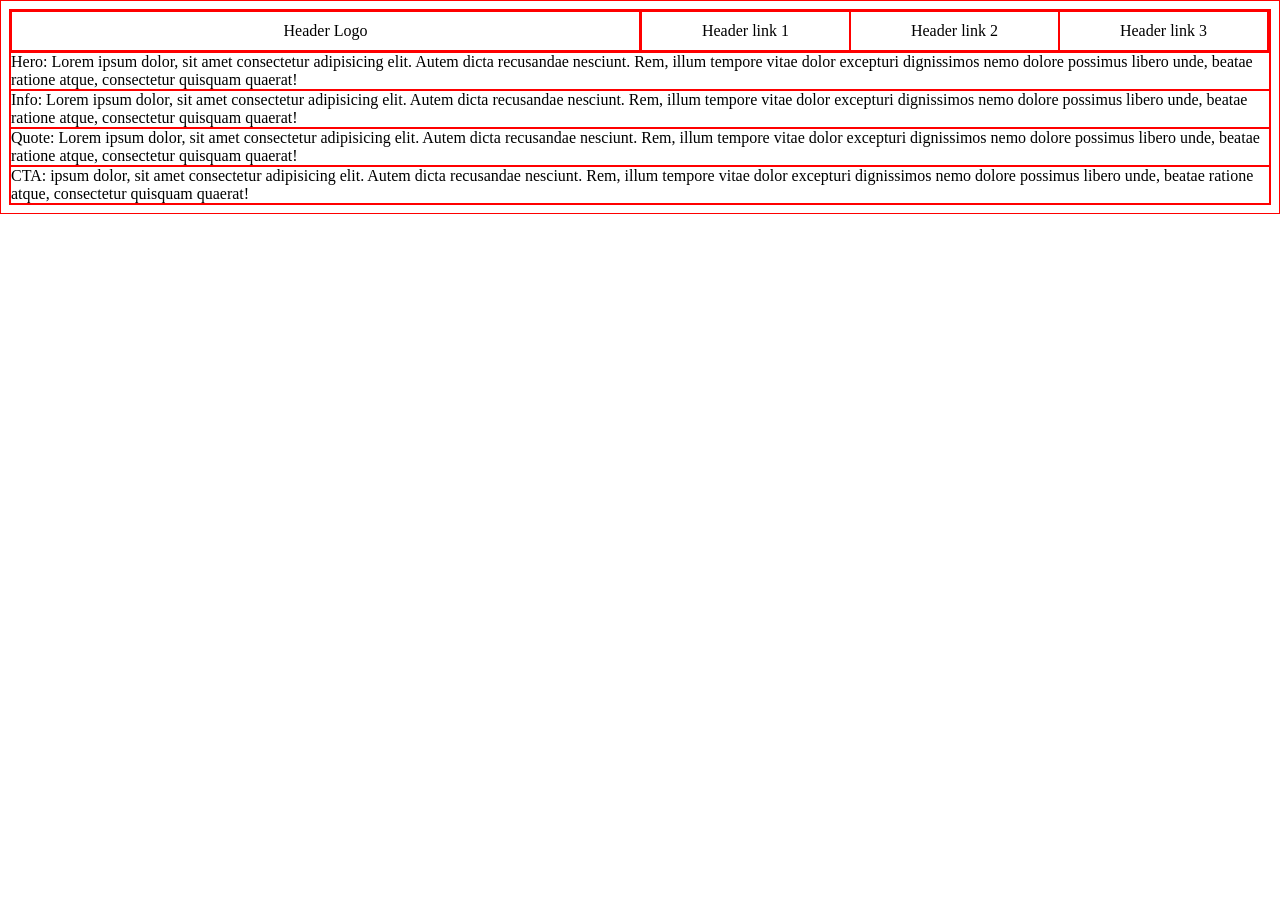
==== root/index.html @ 77e2e746 "Create header structure" ====
<!DOCTYPE html>
<html lang="en">
<head>
    <meta charset="UTF-8">
    <meta name="viewport" content="width=device-width, initial-scale=1.0">
    <title>Local Refills</title>
    <link rel="stylesheet" href="styles.css">
</head>
<body>
    <div class="navigation">
        <div class="header_logo">Header Logo</div>
        <div class="header_links">
            <div class="hl_item">Header link 1</div>
            <div class="hl_item">Header link 2</div>
            <div class="hl_item">Header link 3</div>
        </div>
    </div>  
    
    



    <div class="Hero">Hero: Lorem ipsum dolor, sit amet consectetur adipisicing elit. Autem dicta recusandae nesciunt. Rem, illum tempore vitae dolor excepturi dignissimos nemo dolore possimus libero unde, beatae ratione atque, consectetur quisquam quaerat!</div>
    <div class="Info">Info: Lorem ipsum dolor, sit amet consectetur adipisicing elit. Autem dicta recusandae nesciunt. Rem, illum tempore vitae dolor excepturi dignissimos nemo dolore possimus libero unde, beatae ratione atque, consectetur quisquam quaerat!</div>    
    <div class="Quote">Quote: Lorem ipsum dolor, sit amet consectetur adipisicing elit. Autem dicta recusandae nesciunt. Rem, illum tempore vitae dolor excepturi dignissimos nemo dolore possimus libero unde, beatae ratione atque, consectetur quisquam quaerat!</div>
    <div class="CTA">CTA: ipsum dolor, sit amet consectetur adipisicing elit. Autem dicta recusandae nesciunt. Rem, illum tempore vitae dolor excepturi dignissimos nemo dolore possimus libero unde, beatae ratione atque, consectetur quisquam quaerat!</div>
    
</body>
</html>
---- root/styles.css ----
* {
    box-sizing: border-box;
    border: 1px solid red;
}

.navigation {
    display: flex;
}

.navigation div {
    flex: 1;
    display: flex;
    height: 40px;
    justify-content: center;
    align-items: center;
}

.header_logo {
    
}

.header_links {
    flex: 1;
}

.hl_item {
    
}

.hero {
    flex
}
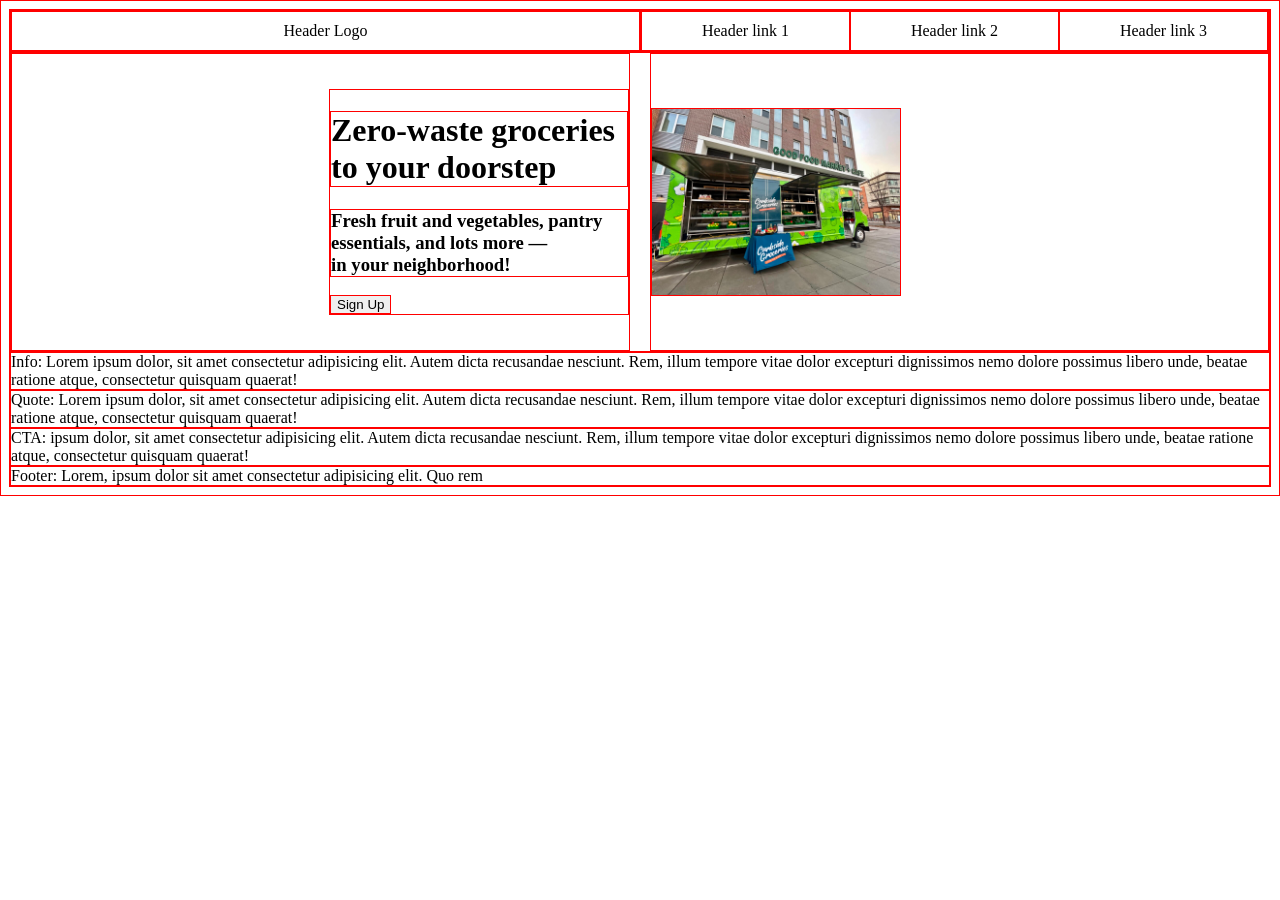
==== commit 80e16f04: "Structure hero content" ====
--- a/root/index.html
+++ b/root/index.html
@@ -20,10 +20,27 @@
 
 
 
-    <div class="Hero">Hero: Lorem ipsum dolor, sit amet consectetur adipisicing elit. Autem dicta recusandae nesciunt. Rem, illum tempore vitae dolor excepturi dignissimos nemo dolore possimus libero unde, beatae ratione atque, consectetur quisquam quaerat!</div>
-    <div class="Info">Info: Lorem ipsum dolor, sit amet consectetur adipisicing elit. Autem dicta recusandae nesciunt. Rem, illum tempore vitae dolor excepturi dignissimos nemo dolore possimus libero unde, beatae ratione atque, consectetur quisquam quaerat!</div>    
-    <div class="Quote">Quote: Lorem ipsum dolor, sit amet consectetur adipisicing elit. Autem dicta recusandae nesciunt. Rem, illum tempore vitae dolor excepturi dignissimos nemo dolore possimus libero unde, beatae ratione atque, consectetur quisquam quaerat!</div>
+    <div class="hero">
+        <div>
+            <div class="hero_content">
+                <h1>Zero-waste groceries to your doorstep</h1>
+                <h3>Fresh fruit and vegetables, pantry essentials, and lots more &mdash; <br>in your neighborhood!  </h3>
+                <button class="button">Sign Up</button>
+            </div>
+            
+        </div>
+          <div class="hero_image">
+             <img src="images/mobile grocery.jpg" alt="" height="auto" width="250px">
+          </div>
+    </div>
+
+
+
+
+    <div class="info">Info: Lorem ipsum dolor, sit amet consectetur adipisicing elit. Autem dicta recusandae nesciunt. Rem, illum tempore vitae dolor excepturi dignissimos nemo dolore possimus libero unde, beatae ratione atque, consectetur quisquam quaerat!</div>    
+    <div class="quote">Quote: Lorem ipsum dolor, sit amet consectetur adipisicing elit. Autem dicta recusandae nesciunt. Rem, illum tempore vitae dolor excepturi dignissimos nemo dolore possimus libero unde, beatae ratione atque, consectetur quisquam quaerat!</div>
     <div class="CTA">CTA: ipsum dolor, sit amet consectetur adipisicing elit. Autem dicta recusandae nesciunt. Rem, illum tempore vitae dolor excepturi dignissimos nemo dolore possimus libero unde, beatae ratione atque, consectetur quisquam quaerat!</div>
+    <div class="footer">Footer: Lorem, ipsum dolor sit amet consectetur adipisicing elit. Quo rem</div>
     
 </body>
 </html>
--- a/root/styles.css
+++ b/root/styles.css
@@ -5,28 +5,50 @@
 
 .navigation {
     display: flex;
+    flex: 1;
 }
 
 .navigation div {
+    
+    display: flex;
     flex: 1;
-    display: flex;
     height: 40px;
     justify-content: center;
     align-items: center;
-}
-
-.header_logo {
-    
 }
 
 .header_links {
     flex: 1;
 }
 
-.hl_item {
-    
+.hero {
+    display: flex;
+    flex: 1;
+    flex-direction: row;
+    height: 300px;
 }
 
-.hero {
-    flex
+.hero > div {
+    display: flex;
+    flex-direction: column;
+    justify-content: center;
+    flex: 1;
+    align-items:flex-start;
 }
+
+.hero_content {
+    height: auto;
+    width: 300px;
+    justify-content: right;
+    margin-left: auto;
+    margin: right 40px;
+}
+
+.hero_image {
+    height: auto;
+    width: 200px;
+    display: flex;
+    justify-content: left;
+    margin-left: 20px;
+    align-items: center;
+}
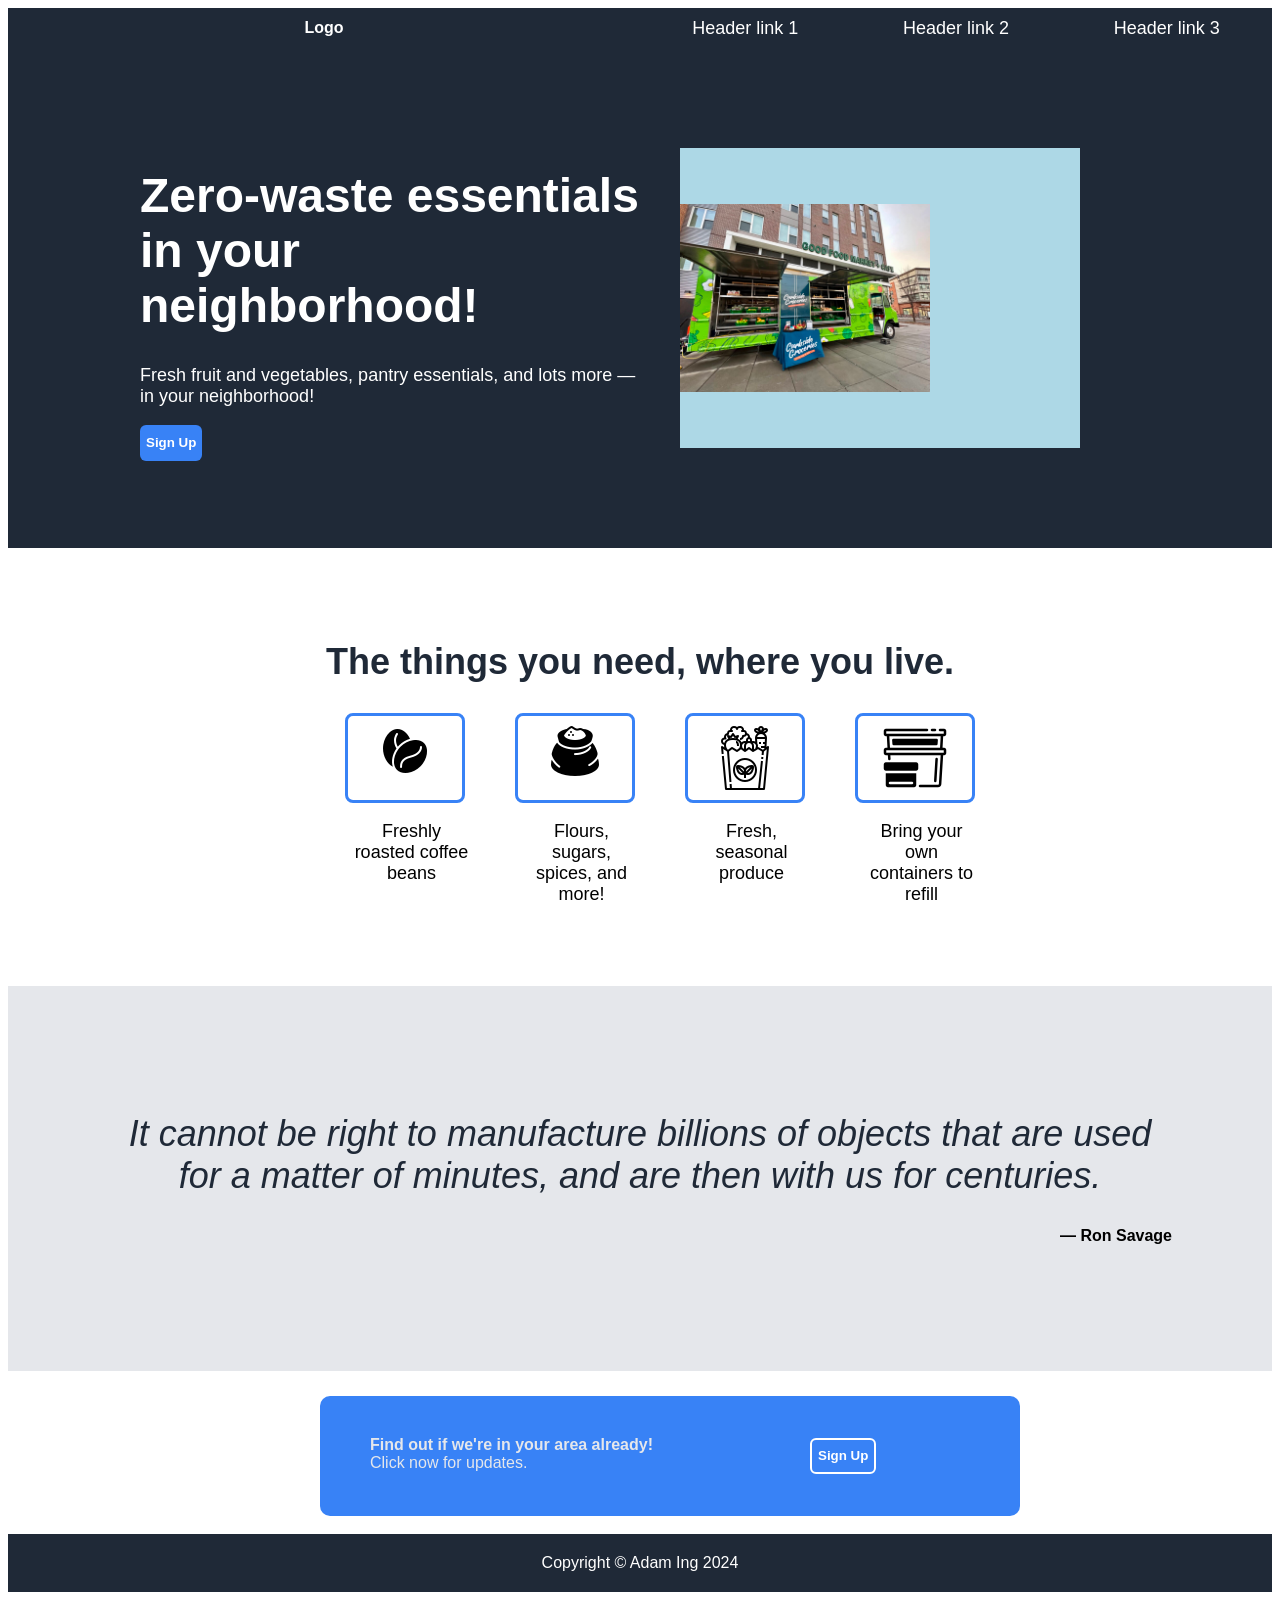
==== commit fdadd660: "Finish styles. Add CTA and footer." ====
--- a/root/index.html
+++ b/root/index.html
@@ -8,39 +8,76 @@
 </head>
 <body>
     <div class="navigation">
-        <div class="header_logo">Header Logo</div>
+        <div><strong>Logo</strong></div>
         <div class="header_links">
-            <div class="hl_item">Header link 1</div>
-            <div class="hl_item">Header link 2</div>
-            <div class="hl_item">Header link 3</div>
+            <div>Header link 1</div>
+            <div>Header link 2</div>
+            <div>Header link 3</div>
         </div>
-    </div>  
-    
-    
-
-
-
+    </div>      
+  
     <div class="hero">
         <div>
             <div class="hero_content">
-                <h1>Zero-waste groceries to your doorstep</h1>
-                <h3>Fresh fruit and vegetables, pantry essentials, and lots more &mdash; <br>in your neighborhood!  </h3>
-                <button class="button">Sign Up</button>
+                <h1>Zero-waste essentials in your neighborhood!</h1>
+                <p>Fresh fruit and vegetables, pantry essentials, and lots more &mdash; in your neighborhood!  </p>
+                <button class="button1">Sign Up</button>
             </div>
             
         </div>
+        <div>
           <div class="hero_image">
              <img src="images/mobile grocery.jpg" alt="" height="auto" width="250px">
           </div>
+        </div>
     </div>
 
+    <div class="info">
+        <div class="info_h1"><h2>The things you need, where you live.</h2></div>
+        <div class="info_main">
+            <div class="info_container">
+                <div class="info_image">
+                    <img src="images/icons8-coffee-beans-50.png" alt="">
+                </div>
+                <p class="info_panel">Freshly roasted coffee beans</p>
+            </div>
+            <div class="info_container">
+                <div class="info_image">
+                    <img src="images/icons8-flour-50.png" alt="">
+                </div>
+                <p class="info_panel">Flours, sugars, spices, and more!</p>
+            </div>
+            <div class="info_container">
+                <div class="info_image">
+                    <img src="images/icons8-vegetables-64.png" alt="">
+                </div>
+                <p class="info_panel">Fresh, seasonal produce</p>
+            </div>
+            <div class="info_container">
+                <div class="info_image">
+                    <img src="images/icons8-food-storage-64.png" alt="">
+                </div>
+                <p class="info_panel">Bring your own containers to refill</p>
+            </div>
+           
+        </div>
+    </div>
+        
+    <div class="quote">
+        <div class="quote_txt">It cannot be right to manufacture billions of objects that are used for a matter of minutes, and are then with us for centuries.</div>
+        <div class="quote_id">&mdash; Ron Savage</div>
+    </div>
+    
+    <div class="CTA">
+        <div class="CTA_inset">
+            <div class="CTA_content_1"><strong>Find out if we're in your area already!</strong><br> Click now for updates.</div>
+            <div class="CTA_content_2"><button class="button2">Sign Up</button></div>
+        </div>
 
-
-
-    <div class="info">Info: Lorem ipsum dolor, sit amet consectetur adipisicing elit. Autem dicta recusandae nesciunt. Rem, illum tempore vitae dolor excepturi dignissimos nemo dolore possimus libero unde, beatae ratione atque, consectetur quisquam quaerat!</div>    
-    <div class="quote">Quote: Lorem ipsum dolor, sit amet consectetur adipisicing elit. Autem dicta recusandae nesciunt. Rem, illum tempore vitae dolor excepturi dignissimos nemo dolore possimus libero unde, beatae ratione atque, consectetur quisquam quaerat!</div>
-    <div class="CTA">CTA: ipsum dolor, sit amet consectetur adipisicing elit. Autem dicta recusandae nesciunt. Rem, illum tempore vitae dolor excepturi dignissimos nemo dolore possimus libero unde, beatae ratione atque, consectetur quisquam quaerat!</div>
-    <div class="footer">Footer: Lorem, ipsum dolor sit amet consectetur adipisicing elit. Quo rem</div>
+    </div>
+    <br>
+    
+    <div class="footer">Copyright © Adam Ing 2024</div>
     
 </body>
 </html>
--- a/root/styles.css
+++ b/root/styles.css
@@ -1,11 +1,37 @@
 * {
+    /*
+    border: 1px solid red;*/
     box-sizing: border-box;
-    border: 1px solid red;
+    font-family: 'Lucida Sans', 'Lucida Sans Regular', 'Lucida Grande', 'Lucida Sans Unicode', Geneva, Verdana, sans-serif;
+} 
+
+.button1 {
+    background-color: #3882F6;
+    color: white;
+    font-weight: bold;
+    height: 36px;
+    width: fit-content;
+    border-radius: 6px;
+    border: none;
+}
+
+.button2 {
+    background-color: #3882F6;
+    color: white;
+    font-weight: bold;
+    height: 36px;
+    width: fit-content;
+    border-radius: 6px;
+    border-color: white;
+    border: solid 2px;
 }
 
 .navigation {
-    display: flex;
-    flex: 1;
+    background-color: #1F2937;
+    color: white;
+    display: flex;
+    flex: 1;
+    
 }
 
 .navigation div {
@@ -17,38 +43,169 @@
     align-items: center;
 }
 
-.header_links {
+.header_links > div {
     flex: 1;
 }
 
 .hero {
+    background-color: #1F2937;
+    color: white;
     display: flex;
     flex: 1;
     flex-direction: row;
-    height: 300px;
+    height: 500px;
+
 }
 
 .hero > div {
     display: flex;
     flex-direction: column;
-    justify-content: center;
-    flex: 1;
-    align-items:flex-start;
+    justify-content: center; 
+    flex: 1;
+    margin-left: 20px;
 }
 
 .hero_content {
     height: auto;
-    width: 300px;
+    width: 500px;
     justify-content: right;
     margin-left: auto;
     margin: right 40px;
 }
 
 .hero_image {
-    height: auto;
-    width: 200px;
+    height: 300px;
+    width: 400px;
     display: flex;
     justify-content: left;
     margin-left: 20px;
     align-items: center;
-}
+    background-color: lightblue;
+}
+
+.info {
+    display:flex;
+    flex-direction: column;
+    padding: 5% 0;
+}
+
+.info_main {
+    display: flex;
+    flex-direction: row;
+    justify-content: center;
+    text-align: center;
+    height: auto;
+ 
+
+}
+
+.info_container {
+    display: flex;
+    flex-direction: column;
+    width: 80px;
+    height: auto;
+    display: flex;
+    margin: 0 45px;
+}
+
+.info_image {
+    height: 90px;
+    width: 120px;
+    border: solid 3px #3882F6;
+    border-radius: 8px;
+    padding-top: 10px;
+}
+
+.info_h1 {
+    margin: 5;
+    text-align: center;
+}
+
+.info_panel {
+    text-align:center;
+    margin-left: 9px;
+    justify-content:center;
+    width: 115px;
+}
+
+p,.header_links{
+    font-size: 18px;
+}
+
+h1 {
+    font-size: 48px;
+    font-weight: 800;
+
+}
+h2 {
+    font-size: 36px;
+    font-weight: 800;
+    color: #1F2937;
+}
+
+.quote {
+    background-color: #E5E7EB;
+    height: auto;
+    text-align: center;
+    padding:10% 0;
+}
+
+.quote_txt {
+    font-size: 36px;
+    font-style: italic;
+    font-weight: 200;
+    color: #1f2937;
+    padding-left: 100px;
+    padding-right: 100px;
+}
+
+.quote_id {
+    font-size: 16px;
+    font-weight: bold;
+    padding-top: 30px;
+    padding-right: 100px;
+    text-align: right;
+
+}
+
+.CTA {
+    display: flex;
+    height: auto;
+    text-align: left;
+    align-items: center;
+    justify-content: center;
+}
+
+.CTA_inset {
+    display: flex;
+    flex-direction:row;
+    background-color: #3882F6;
+    color: #E5E7EB;
+    margin-left: 110px;
+    height: 120px;
+    width: 700px;
+    margin-top: 25px;
+    border-radius: 10px;
+    margin-right: 50px;
+}
+
+.CTA_content_1 {
+    width: 390px;
+    padding-top: 40px;
+    padding-left: 50px;
+}
+
+.CTA_content_2 {
+    flex: 1;
+    display: flex;
+    text-align: center;
+    padding-top: 42px;
+    padding-left: 100px;
+}
+
+.footer {
+    text-align: center;
+    background-color: #1F2937;
+    color: white;
+    padding: 20px 0;
+}
